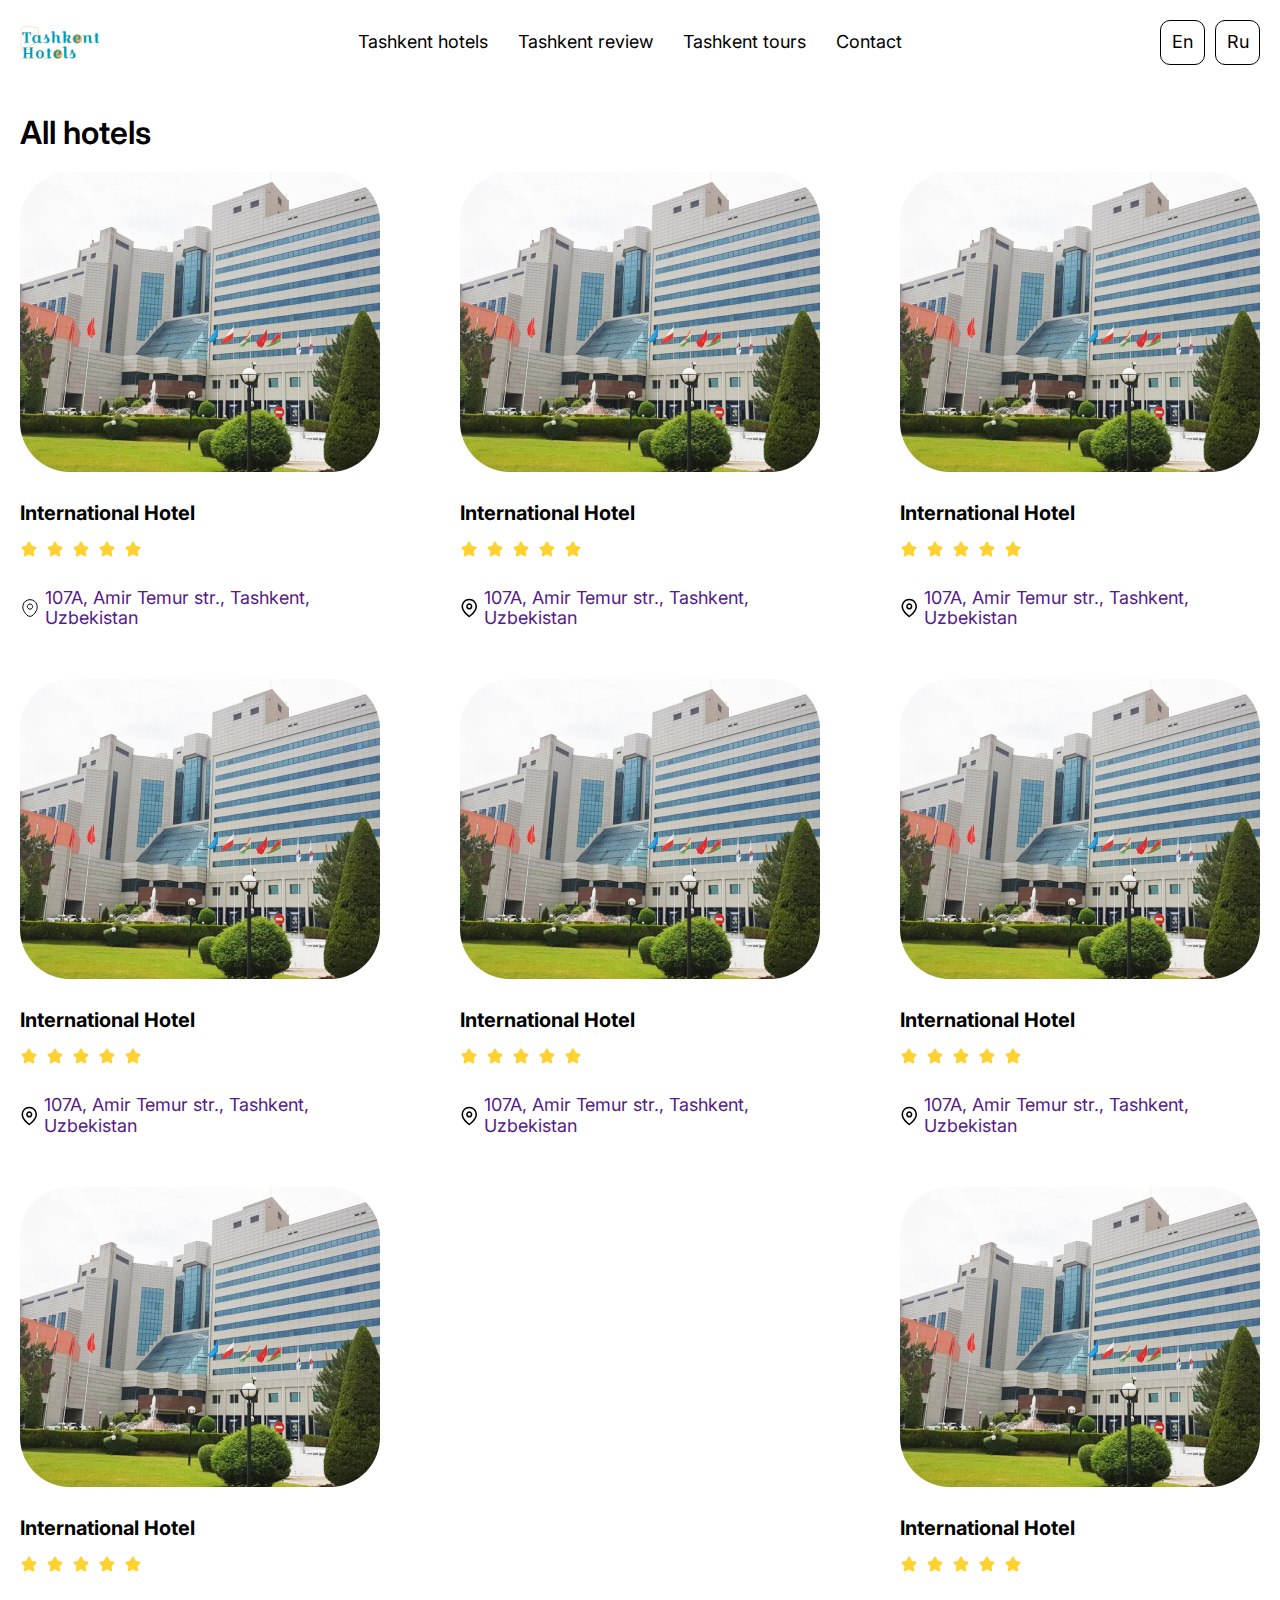
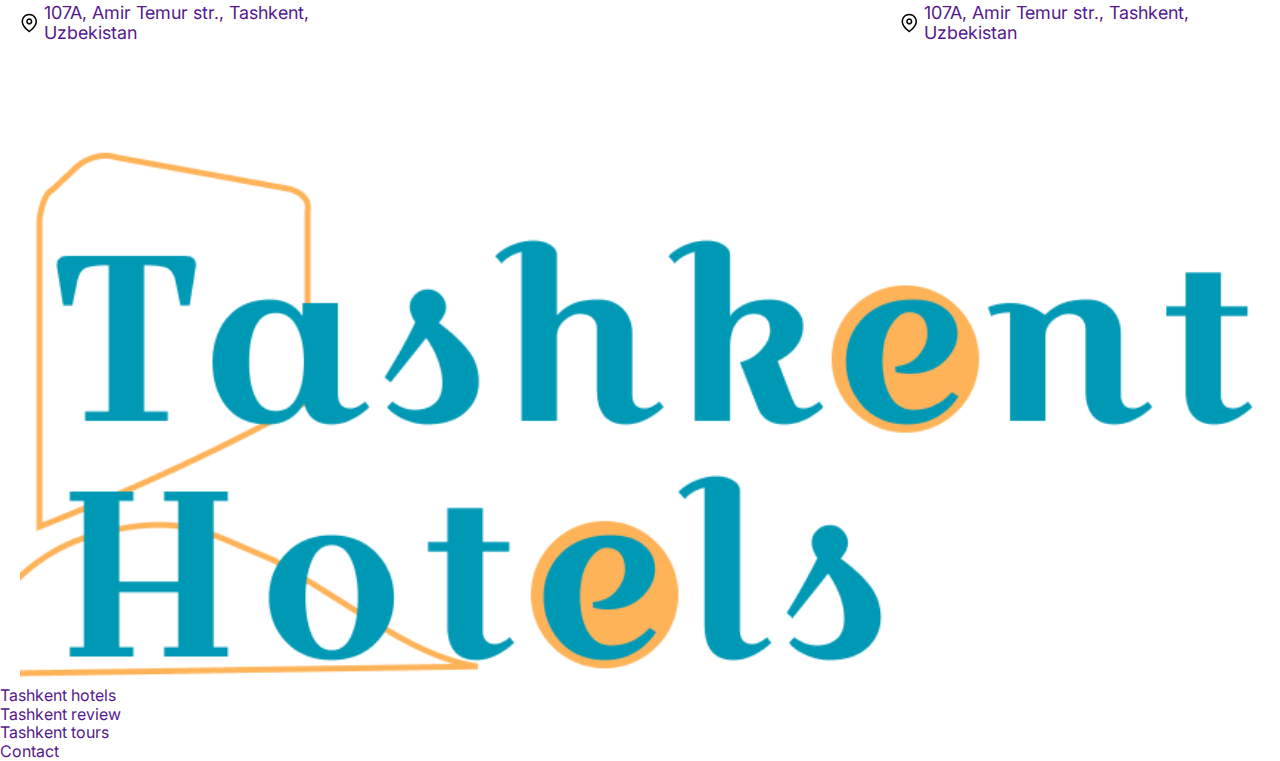
==== index.html @ 1269d750 "main" ====
<!DOCTYPE html>
<html lang="en">
  <head>
    <meta charset="UTF-8" />
    <meta http-equiv="X-UA-Compatible" content="IE=edge" />
    <meta name="viewport" content="width=device-width, initial-scale=1.0" />
    <title>Document</title>
    <link rel="preconnect" href="https://fonts.googleapis.com">
    <link rel="preconnect" href="https://fonts.gstatic.com" crossorigin>
    <link href="https://fonts.googleapis.com/css2?family=Inter:wght@400;600&display=swap" rel="stylesheet">
    
    <link rel="stylesheet" href="https://cdnjs.cloudflare.com/ajax/libs/modern-normalize/1.1.0/modern-normalize.min.css">
    <link rel="stylesheet" href="./style.css" />
    <!-- <link rel="stylesheet" href="./css/mobile.css">
    <link rel="stylesheet" href="./css/tablet.css">
    <link rel="stylesheet" href="./css/dextop.css"> -->
  </head>
<body>
    <header class="page-header">
        <div class="container header-container">
            <nav class="page-nav">
                <a href="./index.html" class="link logo">
                    <img src="./logo.svg" alt="logo" width="80px"></a>
                <button type="button" class="mobile-menu-open js-open-menu">
                    <svg width="35" height="26">
                        <use href="./sprite.svg#icon-burger"></use>
                    </svg>
                </button>
                <div class="pc-header">
                    <ul>
                        <li><a href="">Tashkent hotels</a></li>
                        <li><a href="">Tashkent review</a></li>
                        <li><a href="">Tashkent tours</a></li>
                        <li><a href="">Contact</a></li>
                    </ul>
                </div>
                <div class="lang">
                    <button type="button">En</button>
                    <button type="button">Ru</button>
    
                </div>
            </nav>
    
        </div>

        <div class="mobile-menu js-menu-container is-hidden">
            <div class="container mobile-menu-conteiner">
                <button type="button" class="clouse-menu-btn js-close-menu">
                    <img src="./close.svg" alt="close">
                </button>
                <div  class="logo"><a href="./index.html">
                    <img src="./logo.svg" alt="logo" width="50px" height="30px"></a></div>
                <ul class="menu-mobile">
                    <li class="menu-item-mobile">
                        <a href="./index.html" class="menu-link-mobile">Tashkent hotels</a>
                    </li>
                    <li class="menu-item-mobile">
                        <a href="./portfolio.html" class="menu-link-mobile">Tashkent review</a>
                    </li>
                    <li class="menu-item-mobile">
                        <a href="./portfolio.html" class="menu-link-mobile">Tashkent tours</a>
                    </li>
                    <li class="menu-item-mobile">
                        <a href="" class="menu-link-mobile ">Contacts</a>
                    </li>
                </ul>
                <address>
                    <ul class="address-container">
        
                        <li>
                            <a href="tel:+110001111111" class="phone-number">Tel: +998 71 1503020</a>
                        </li>
                        <li>
                            <a href="" class="local-info">Mirobod kochasi-1, 47A, Tashkent 100015, Uzbekistan</a>
                        </li>
                    </ul>
                </address>
            </div>
        </div>
    
    </header>
    <main>
        <section class="container">
            <h1 class="hero-title">All hotels</h1>
            <ul class="hotels-list">
                <li class="hotel-item">
                    <div class="img-hotel">
                        <picture>
                            <source srcset="./images/dextop.png 1x, ./images/dextop.png 2x" media="(min-width: 850px)">
                            <source srcset="./images/test-img-for-mobile.png 1x, ./images/test-img-for-mobile.png 2x"
                                media="(max-width: 850px)">
                        
                            <img src="./images/dextop.png" alt="hotel" width="360" height="300" />
                        </picture>
                    </div>
                    <div class="hotel-info">
                        <h2>International Hotel</h2>
                <img src="./stars.svg" alt="stars">
              
                    <div class="local-hotel">
                            <img src="./location.svg" alt="location">
                        <a href="">107A, Amir Temur str., Tashkent, Uzbekistan</a>
                    </div>
                    </div>
                </li>
<li class="hotel-item">
    <div class="img-hotel">
        <picture>
            <source srcset="./images/dextop.png 1x, ./images/dextop.png 2x" media="(min-width: 850px)">
            <source srcset="./images/test-img-for-mobile.png 1x, ./images/test-img-for-mobile.png 2x"
                media="(max-width: 850px)">

            <img src="./images/dextop.png" alt="hotel" width="360" height="300" />
        </picture>
    </div>
    <div class="hotel-info">
        <h2>International Hotel</h2>
        <svg width="122" height="18">
            <use href="./sprite.svg#icon-stars"></use>
        </svg>
        <div class="local-hotel">
            <svg width="20" height="20">
                <use href="./sprite.svg#icon-map"></use>
            </svg>
            <a href="">107A, Amir Temur str., Tashkent, Uzbekistan</a>
        </div>
    </div>
</li>

<li class="hotel-item">
    <div class="img-hotel">
        <picture>
            <source srcset="./images/dextop.png 1x, ./images/dextop.png 2x" media="(min-width: 850px)">
            <source srcset="./images/test-img-for-mobile.png 1x, ./images/test-img-for-mobile.png 2x"
                media="(max-width: 850px)">

            <img src="./images/dextop.png" alt="hotel" width="360" height="300" />
        </picture>
    </div>
    <div class="hotel-info">
        <h2>International Hotel</h2>
        <svg width="122" height="18">
            <use href="./sprite.svg#icon-stars"></use>
        </svg>
        <div class="local-hotel">
            <svg width="20" height="20">
                <use href="./sprite.svg#icon-map"></use>
            </svg>
            <a href="">107A, Amir Temur str., Tashkent, Uzbekistan</a>
        </div>
    </div>
</li>

<li class="hotel-item">
    <div class="img-hotel">
        <picture>
            <source srcset="./images/dextop.png 1x, ./images/dextop.png 2x" media="(min-width: 850px)">
            <source srcset="./images/test-img-for-mobile.png 1x, ./images/test-img-for-mobile.png 2x"
                media="(max-width: 850px)">

            <img src="./images/dextop.png" alt="hotel" width="360" height="300" />
        </picture>
    </div>
    <div class="hotel-info">
        <h2>International Hotel</h2>
        <svg width="122" height="18">
            <use href="./sprite.svg#icon-stars"></use>
        </svg>
        <div class="local-hotel">
            <svg width="20" height="20">
                <use href="./sprite.svg#icon-map"></use>
            </svg>
            <a href="">107A, Amir Temur str., Tashkent, Uzbekistan</a>
        </div>
    </div>
</li>

<li class="hotel-item">
    <div class="img-hotel">
        <picture>
            <source srcset="./images/dextop.png 1x, ./images/dextop.png 2x" media="(min-width: 850px)">
            <source srcset="./images/test-img-for-mobile.png 1x, ./images/test-img-for-mobile.png 2x"
                media="(max-width: 850px)">

            <img src="./images/dextop.png" alt="hotel" width="360" height="300" />
        </picture>
    </div>
    <div class="hotel-info">
        <h2>International Hotel</h2>
        <svg width="122" height="18">
            <use href="./sprite.svg#icon-stars"></use>
        </svg>
        <div class="local-hotel">
            <svg width="20" height="20">
                <use href="./sprite.svg#icon-map"></use>
            </svg>
            <a href="">107A, Amir Temur str., Tashkent, Uzbekistan</a>
        </div>
    </div>
</li>

<li class="hotel-item">
    <div class="img-hotel">
        <picture>
            <source srcset="./images/dextop.png 1x, ./images/dextop.png 2x" media="(min-width: 850px)">
            <source srcset="./images/test-img-for-mobile.png 1x, ./images/test-img-for-mobile.png 2x"
                media="(max-width: 850px)">

            <img src="./images/dextop.png" alt="hotel" width="360" height="300" />
        </picture>
    </div>
    <div class="hotel-info">
        <h2>International Hotel</h2>
        <svg width="122" height="18">
            <use href="./sprite.svg#icon-stars"></use>
        </svg>
        <div class="local-hotel">
            <svg width="20" height="20">
                <use href="./sprite.svg#icon-map"></use>
            </svg>
            <a href="">107A, Amir Temur str., Tashkent, Uzbekistan</a>
        </div>
    </div>
</li>

<li class="hotel-item">
    <div class="img-hotel">
        <picture>
            <source srcset="./images/dextop.png 1x, ./images/dextop.png 2x" media="(min-width: 850px)">
            <source srcset="./images/test-img-for-mobile.png 1x, ./images/test-img-for-mobile.png 2x"
                media="(max-width: 850px)">

            <img src="./images/dextop.png" alt="hotel" width="360" height="300" />
        </picture>
    </div>
    <div class="hotel-info">
        <h2>International Hotel</h2>
        <svg width="122" height="18">
            <use href="./sprite.svg#icon-stars"></use>
        </svg>
        <div class="local-hotel">
            <svg width="20" height="20">
                <use href="./sprite.svg#icon-map"></use>
            </svg>
            <a href="">107A, Amir Temur str., Tashkent, Uzbekistan</a>
        </div>
    </div>
</li>

<li class="hotel-item">
    <div class="img-hotel">
        <picture>
            <source srcset="./images/dextop.png 1x, ./images/dextop.png 2x" media="(min-width: 850px)">
            <source srcset="./images/test-img-for-mobile.png 1x, ./images/test-img-for-mobile.png 2x"
                media="(max-width: 850px)">

            <img src="./images/dextop.png" alt="hotel" width="360" height="300" />
        </picture>
    </div>
    <div class="hotel-info">
        <h2>International Hotel</h2>
        <svg width="122" height="18">
            <use href="./sprite.svg#icon-stars"></use>
        </svg>
        <div class="local-hotel">
            <svg width="20" height="20">
                <use href="./sprite.svg#icon-map"></use>
            </svg>
            <a href="">107A, Amir Temur str., Tashkent, Uzbekistan</a>
        </div>
    </div>
</li>

            </ul>
        </section>
        
    </main>
    <footer>
        <div class="container left=container">
                <a href="./index.html" class="link logo">
                    <img src="./logo.svg" alt="logo" width="80px"></a>
               </div>
               <div class="right-container">
                <div class="footer-nav">
                    <ul>
                        <li><a href="">Tashkent hotels</a></li>
                        <li><a href="">Tashkent review</a></li>
                        <li><a href="">Tashkent tours</a></li>
                        <li><a href="">Contact</a></li>
                    </ul>
                </div>
               </div>
               
    </footer>
  
    <script type="module" src="./mobile-menu.js"></script>
</body>
---- style.css ----
li {
  list-style: none;
}
a {
  text-decoration: none;
}
section {
  padding-bottom: 50px;
  padding-top: 50px;
}
body {
  font-family: "Inter", sans-serif;
  font-weight: 400;
  color: var(--primary-text);
}
:root {
  --primary-text: #000000;
  --white: #ffffff;
}
button {
  cursor: pointer;
}
h1,
h2,
h3,
h4,
p {
  margin-top: 0;
  margin-bottom: 0;
}
ul,
ol {
  margin-top: 0;
  margin-bottom: 0;
  padding-left: 0;
}
img {
  display: block;
  width: 100%;
  height: auto;
}

.container {
  padding-left: 20px;
  padding-right: 20px;
}

@media screen and (min-width: 320px) {
  .container {
    min-width: 320px;
    margin-left: auto;
    margin-right: auto;
  }

  .page-nav {
    display: flex;
    align-items: center;
    justify-content: space-between;
    padding-top: 20px;
  }

  .pc-header {
    display: none;
  }
  .lang {
    display: none;
  }
  .mobile-menu-open {
    background-color: transparent;
    border: none;
  }
  .is-hidden {
    position: absolute;
    white-space: nowrap;
    width: 1px;
    height: 1px;
    overflow: hidden;
    border: 0;
    padding: 0;
    clip: rect(0 0 0 0);
    clip-path: inset(50%);
    margin: -1px;
  }

  .logo {
    width: 80px;
  }
  .mobile-menu {
    position: absolute;
    width: 100%;
    height: 100%;
    top: 0;
    left: 0;
    z-index: 999;
    background-color: var(--white);
    opacity: 1;
    pointer-events: none;
  }

  .clouse-menu-btn {
    position: absolute;
    top: 24px;
    right: 24px;
    display: flex;
    justify-content: center;
    align-items: center;
    background-color: transparent;
    width: 24px;
    height: 24px;
    border: none;
    padding: 0;
    transition: fill 250ms cubic-bezier(0.4, 0, 0.2, 1),
      background-color 250ms cubic-bezier(0.4, 0, 0.2, 1);
  }
  .mobile-menu-conteiner {
    overflow-y: scroll;
    width: 100%;
    height: 100%;
    position: relative;
    padding-left: 20px;
    padding-top: 20px;
  }

  .menu-mobile {
    margin-top: 100px;
  }
  .menu-item-mobile {
    margin-bottom: 20px;
  }
  .menu-item-mobile a {
    font-size: 16px;
    color: var(--primary-text);
  }
  .address-container {
    margin-top: 50px;
  }
  .address-container li {
    margin-bottom: 20px;
  }
  .phone-number {
    font-weight: 600;
    color: var(--primary-text);
  }
  .local-info {
    font-style: italic;
    color: var(--primary-text);
  }
  .hero-title {
    font-weight: 600;
    margin-bottom: 20px;
  }
  .hotel-item {
    display: flex;
    justify-content: center;
    align-items: center;
    gap: 20px;
    margin-bottom: 20px;
  }
  .img-hotel {
    width: 167px;
  }
  .hotel-info h2 {
    font-size: 14px;
    margin-bottom: 5px;
  }
  .hotel-info {
    width: 167px;
  }
  .hotel-info > img {
    width: 122px;
  }
  .local-hotel {
    display: flex;
    align-items: start;
    gap: 5px;
    margin-top: 12px;
  }
  .local-hotel a {
    font-size: 12px;
  }
  .local-hotel img {
    width: 20px;
    margin: 0;
  }
}

@media screen and (min-width: 850px) {
  .mobile-menu-open {
    display: none;
  }
  .pc-header {
    display: block;
  }
  .pc-header ul {
    display: flex;
    align-items: center;
    gap: 30px;
    font-size: 18px;
  }
  .pc-header a {
    color: var(--primary-text);
  }

  .lang {
    display: flex;
    gap: 10px;
  }

  .lang button {
    width: 45px;
    height: 45px;
    border: 1px solid #000000;
    border-radius: 10px;
    font-size: 18px;
    background-color: transparent;
  }
  .hotels-list {
    display: flex;
    justify-content: space-between;
    flex-wrap: wrap;
  }
  .hotel-item {
    width: 360px;
    display: flex;
    flex-direction: column;
    justify-content: center;
    align-items: center;
    gap: 30px;
    margin-bottom: 50px;
  }
  .img-hotel {
    width: 360px;
    height: 300px;
  }
  .hotel-info {
    width: 360px;
    display: flex;
    flex-direction: column;
    gap: 10px;
  }
  .local-hotel {
    display: flex;
    align-items: center;
    gap: 5px;
    margin-top: 20px;
  }
  .local-hotel a {
    font-size: 18px;
  }
  .hotel-info h2 {
    font-size: 20px;
  }
}
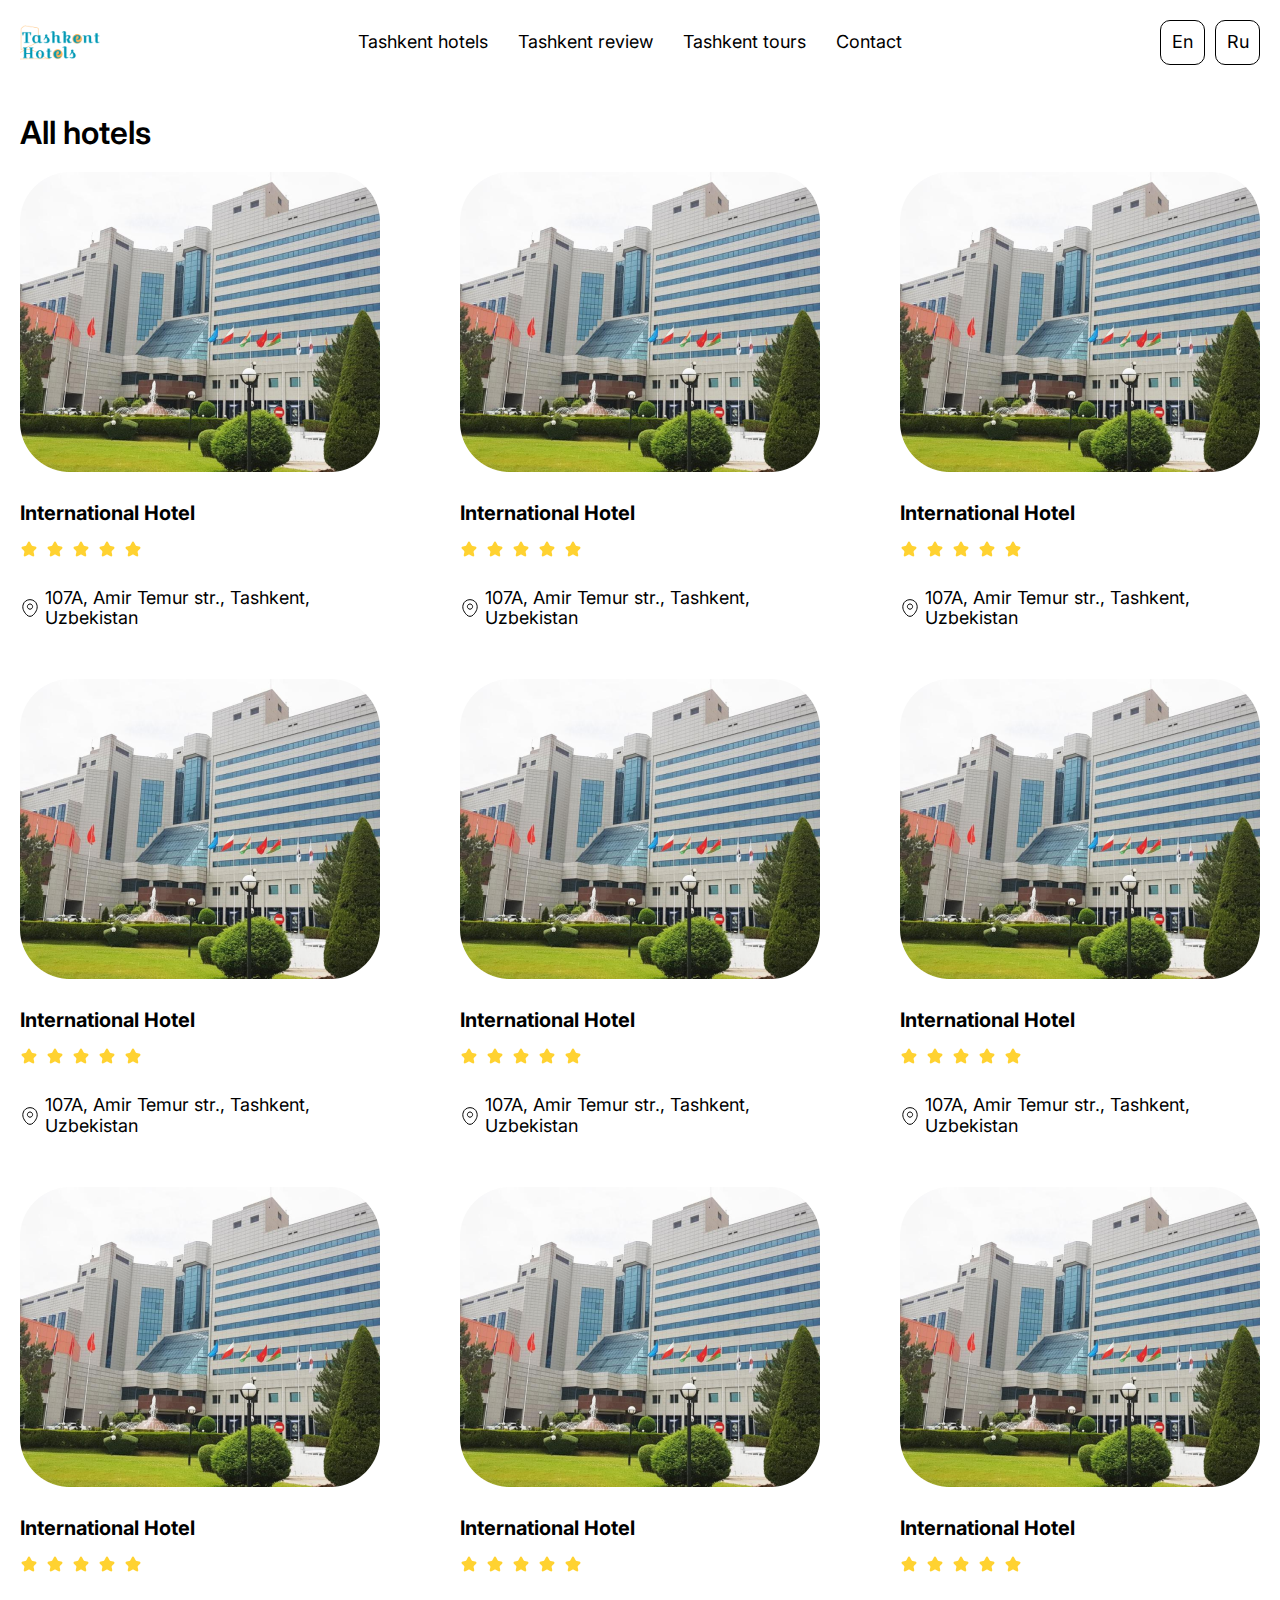
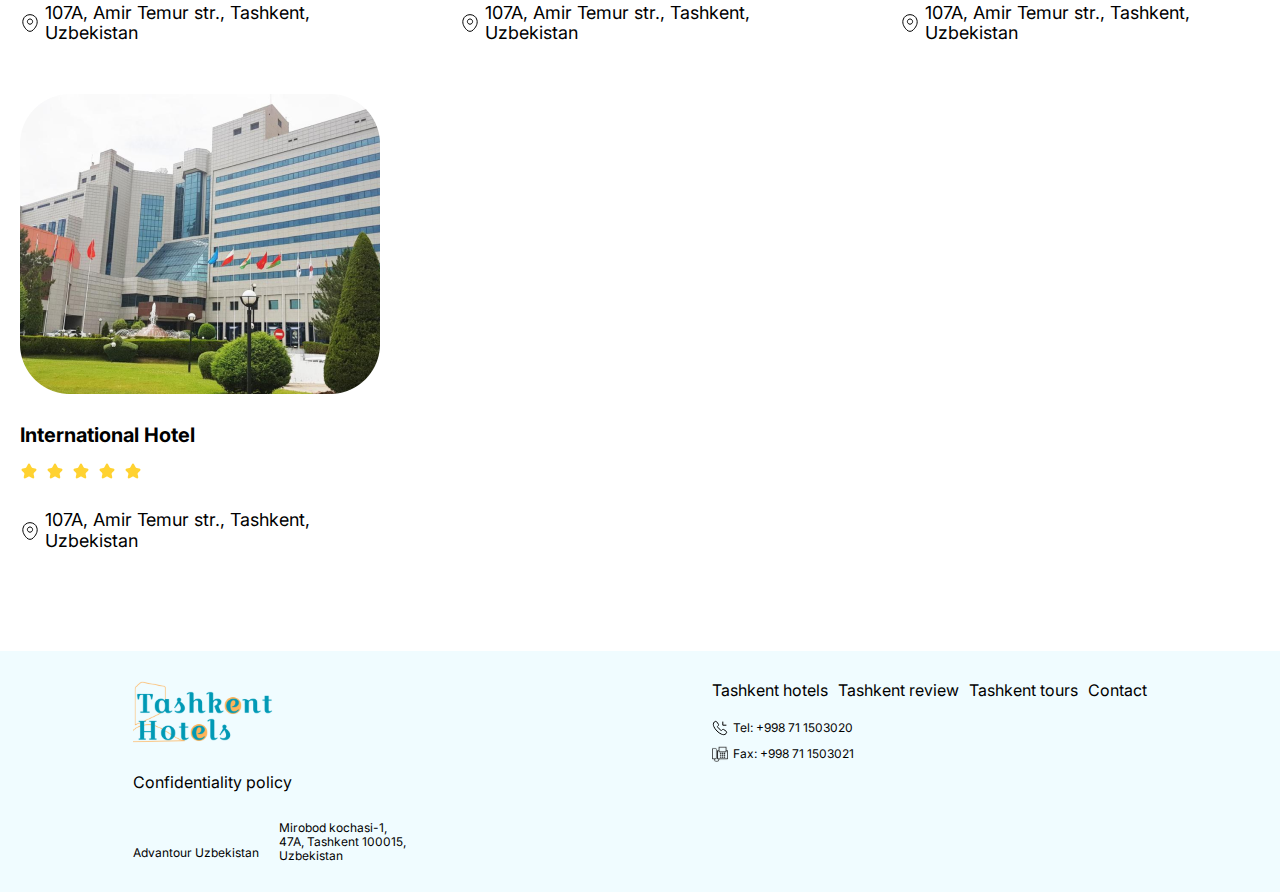
==== commit 54d806e7: "tour" ====
--- a/index.html
+++ b/index.html
@@ -11,26 +11,21 @@
     
     <link rel="stylesheet" href="https://cdnjs.cloudflare.com/ajax/libs/modern-normalize/1.1.0/modern-normalize.min.css">
     <link rel="stylesheet" href="./style.css" />
-    <!-- <link rel="stylesheet" href="./css/mobile.css">
-    <link rel="stylesheet" href="./css/tablet.css">
-    <link rel="stylesheet" href="./css/dextop.css"> -->
   </head>
 <body>
     <header class="page-header">
         <div class="container header-container">
             <nav class="page-nav">
-                <a href="./index.html" class="link logo">
-                    <img src="./logo.svg" alt="logo" width="80px"></a>
+                <a href="./index.html" class="logo">
+                    <img src="./svg/logo.svg" alt="logo" width="80px"></a>
                 <button type="button" class="mobile-menu-open js-open-menu">
-                    <svg width="35" height="26">
-                        <use href="./sprite.svg#icon-burger"></use>
-                    </svg>
+                    <img src="./svg/burger.svg" alt="menu">
                 </button>
                 <div class="pc-header">
                     <ul>
                         <li><a href="">Tashkent hotels</a></li>
                         <li><a href="">Tashkent review</a></li>
-                        <li><a href="">Tashkent tours</a></li>
+                        <li><a href="./tour/tour.html">Tashkent tours</a></li>
                         <li><a href="">Contact</a></li>
                     </ul>
                 </div>
@@ -46,10 +41,10 @@
         <div class="mobile-menu js-menu-container is-hidden">
             <div class="container mobile-menu-conteiner">
                 <button type="button" class="clouse-menu-btn js-close-menu">
-                    <img src="./close.svg" alt="close">
+                    <img src="./svg/close.svg" alt="close">
                 </button>
                 <div  class="logo"><a href="./index.html">
-                    <img src="./logo.svg" alt="logo" width="50px" height="30px"></a></div>
+                    <img src="./svg/logo.svg" alt="logo" width="50px" height="30px"></a></div>
                 <ul class="menu-mobile">
                     <li class="menu-item-mobile">
                         <a href="./index.html" class="menu-link-mobile">Tashkent hotels</a>
@@ -58,7 +53,7 @@
                         <a href="./portfolio.html" class="menu-link-mobile">Tashkent review</a>
                     </li>
                     <li class="menu-item-mobile">
-                        <a href="./portfolio.html" class="menu-link-mobile">Tashkent tours</a>
+                        <a href="./tour/tour.html" class="menu-link-mobile">Tashkent tours</a>
                     </li>
                     <li class="menu-item-mobile">
                         <a href="" class="menu-link-mobile ">Contacts</a>
@@ -95,201 +90,250 @@
                     </div>
                     <div class="hotel-info">
                         <h2>International Hotel</h2>
-                <img src="./stars.svg" alt="stars">
+                <img src="./svg/stars.svg" alt="stars">
               
                     <div class="local-hotel">
-                            <img src="./location.svg" alt="location">
+                            <img src="./svg/location.svg" alt="location">
                         <a href="">107A, Amir Temur str., Tashkent, Uzbekistan</a>
                     </div>
                     </div>
                 </li>
-<li class="hotel-item">
-    <div class="img-hotel">
-        <picture>
-            <source srcset="./images/dextop.png 1x, ./images/dextop.png 2x" media="(min-width: 850px)">
-            <source srcset="./images/test-img-for-mobile.png 1x, ./images/test-img-for-mobile.png 2x"
-                media="(max-width: 850px)">
-
-            <img src="./images/dextop.png" alt="hotel" width="360" height="300" />
-        </picture>
-    </div>
-    <div class="hotel-info">
-        <h2>International Hotel</h2>
-        <svg width="122" height="18">
-            <use href="./sprite.svg#icon-stars"></use>
-        </svg>
-        <div class="local-hotel">
-            <svg width="20" height="20">
-                <use href="./sprite.svg#icon-map"></use>
-            </svg>
-            <a href="">107A, Amir Temur str., Tashkent, Uzbekistan</a>
-        </div>
-    </div>
-</li>
-
-<li class="hotel-item">
-    <div class="img-hotel">
-        <picture>
-            <source srcset="./images/dextop.png 1x, ./images/dextop.png 2x" media="(min-width: 850px)">
-            <source srcset="./images/test-img-for-mobile.png 1x, ./images/test-img-for-mobile.png 2x"
-                media="(max-width: 850px)">
-
-            <img src="./images/dextop.png" alt="hotel" width="360" height="300" />
-        </picture>
-    </div>
-    <div class="hotel-info">
-        <h2>International Hotel</h2>
-        <svg width="122" height="18">
-            <use href="./sprite.svg#icon-stars"></use>
-        </svg>
-        <div class="local-hotel">
-            <svg width="20" height="20">
-                <use href="./sprite.svg#icon-map"></use>
-            </svg>
-            <a href="">107A, Amir Temur str., Tashkent, Uzbekistan</a>
-        </div>
-    </div>
-</li>
-
-<li class="hotel-item">
-    <div class="img-hotel">
-        <picture>
-            <source srcset="./images/dextop.png 1x, ./images/dextop.png 2x" media="(min-width: 850px)">
-            <source srcset="./images/test-img-for-mobile.png 1x, ./images/test-img-for-mobile.png 2x"
-                media="(max-width: 850px)">
-
-            <img src="./images/dextop.png" alt="hotel" width="360" height="300" />
-        </picture>
-    </div>
-    <div class="hotel-info">
-        <h2>International Hotel</h2>
-        <svg width="122" height="18">
-            <use href="./sprite.svg#icon-stars"></use>
-        </svg>
-        <div class="local-hotel">
-            <svg width="20" height="20">
-                <use href="./sprite.svg#icon-map"></use>
-            </svg>
-            <a href="">107A, Amir Temur str., Tashkent, Uzbekistan</a>
-        </div>
-    </div>
-</li>
-
-<li class="hotel-item">
-    <div class="img-hotel">
-        <picture>
-            <source srcset="./images/dextop.png 1x, ./images/dextop.png 2x" media="(min-width: 850px)">
-            <source srcset="./images/test-img-for-mobile.png 1x, ./images/test-img-for-mobile.png 2x"
-                media="(max-width: 850px)">
-
-            <img src="./images/dextop.png" alt="hotel" width="360" height="300" />
-        </picture>
-    </div>
-    <div class="hotel-info">
-        <h2>International Hotel</h2>
-        <svg width="122" height="18">
-            <use href="./sprite.svg#icon-stars"></use>
-        </svg>
-        <div class="local-hotel">
-            <svg width="20" height="20">
-                <use href="./sprite.svg#icon-map"></use>
-            </svg>
-            <a href="">107A, Amir Temur str., Tashkent, Uzbekistan</a>
-        </div>
-    </div>
-</li>
-
-<li class="hotel-item">
-    <div class="img-hotel">
-        <picture>
-            <source srcset="./images/dextop.png 1x, ./images/dextop.png 2x" media="(min-width: 850px)">
-            <source srcset="./images/test-img-for-mobile.png 1x, ./images/test-img-for-mobile.png 2x"
-                media="(max-width: 850px)">
-
-            <img src="./images/dextop.png" alt="hotel" width="360" height="300" />
-        </picture>
-    </div>
-    <div class="hotel-info">
-        <h2>International Hotel</h2>
-        <svg width="122" height="18">
-            <use href="./sprite.svg#icon-stars"></use>
-        </svg>
-        <div class="local-hotel">
-            <svg width="20" height="20">
-                <use href="./sprite.svg#icon-map"></use>
-            </svg>
-            <a href="">107A, Amir Temur str., Tashkent, Uzbekistan</a>
-        </div>
-    </div>
-</li>
-
-<li class="hotel-item">
-    <div class="img-hotel">
-        <picture>
-            <source srcset="./images/dextop.png 1x, ./images/dextop.png 2x" media="(min-width: 850px)">
-            <source srcset="./images/test-img-for-mobile.png 1x, ./images/test-img-for-mobile.png 2x"
-                media="(max-width: 850px)">
-
-            <img src="./images/dextop.png" alt="hotel" width="360" height="300" />
-        </picture>
-    </div>
-    <div class="hotel-info">
-        <h2>International Hotel</h2>
-        <svg width="122" height="18">
-            <use href="./sprite.svg#icon-stars"></use>
-        </svg>
-        <div class="local-hotel">
-            <svg width="20" height="20">
-                <use href="./sprite.svg#icon-map"></use>
-            </svg>
-            <a href="">107A, Amir Temur str., Tashkent, Uzbekistan</a>
-        </div>
-    </div>
-</li>
-
-<li class="hotel-item">
-    <div class="img-hotel">
-        <picture>
-            <source srcset="./images/dextop.png 1x, ./images/dextop.png 2x" media="(min-width: 850px)">
-            <source srcset="./images/test-img-for-mobile.png 1x, ./images/test-img-for-mobile.png 2x"
-                media="(max-width: 850px)">
-
-            <img src="./images/dextop.png" alt="hotel" width="360" height="300" />
-        </picture>
-    </div>
-    <div class="hotel-info">
-        <h2>International Hotel</h2>
-        <svg width="122" height="18">
-            <use href="./sprite.svg#icon-stars"></use>
-        </svg>
-        <div class="local-hotel">
-            <svg width="20" height="20">
-                <use href="./sprite.svg#icon-map"></use>
-            </svg>
-            <a href="">107A, Amir Temur str., Tashkent, Uzbekistan</a>
-        </div>
-    </div>
-</li>
+
+                <li class="hotel-item">
+                    <div class="img-hotel">
+                        <picture>
+                            <source srcset="./images/dextop.png 1x, ./images/dextop.png 2x" media="(min-width: 850px)">
+                            <source srcset="./images/test-img-for-mobile.png 1x, ./images/test-img-for-mobile.png 2x"
+                                media="(max-width: 850px)">
+                
+                            <img src="./images/dextop.png" alt="hotel" width="360" height="300" />
+                        </picture>
+                    </div>
+                    <div class="hotel-info">
+                        <h2>International Hotel</h2>
+                        <img src="./svg/stars.svg" alt="stars">
+                
+                        <div class="local-hotel">
+                            <img src="./svg/location.svg" alt="location">
+                            <a href="">107A, Amir Temur str., Tashkent, Uzbekistan</a>
+                        </div>
+                    </div>
+                </li>
+
+                <li class="hotel-item">
+                    <div class="img-hotel">
+                        <picture>
+                            <source srcset="./images/dextop.png 1x, ./images/dextop.png 2x" media="(min-width: 850px)">
+                            <source srcset="./images/test-img-for-mobile.png 1x, ./images/test-img-for-mobile.png 2x"
+                                media="(max-width: 850px)">
+                
+                            <img src="./images/dextop.png" alt="hotel" width="360" height="300" />
+                        </picture>
+                    </div>
+                    <div class="hotel-info">
+                        <h2>International Hotel</h2>
+                        <img src="./svg/stars.svg" alt="stars">
+                
+                        <div class="local-hotel">
+                            <img src="./svg/location.svg" alt="location">
+                            <a href="">107A, Amir Temur str., Tashkent, Uzbekistan</a>
+                        </div>
+                    </div>
+                </li>
+
+                <li class="hotel-item">
+                    <div class="img-hotel">
+                        <picture>
+                            <source srcset="./images/dextop.png 1x, ./images/dextop.png 2x" media="(min-width: 850px)">
+                            <source srcset="./images/test-img-for-mobile.png 1x, ./images/test-img-for-mobile.png 2x"
+                                media="(max-width: 850px)">
+                
+                            <img src="./images/dextop.png" alt="hotel" width="360" height="300" />
+                        </picture>
+                    </div>
+                    <div class="hotel-info">
+                        <h2>International Hotel</h2>
+                        <img src="./svg/stars.svg" alt="stars">
+                
+                        <div class="local-hotel">
+                            <img src="./svg/location.svg" alt="location">
+                            <a href="">107A, Amir Temur str., Tashkent, Uzbekistan</a>
+                        </div>
+                    </div>
+                </li>
+
+                <li class="hotel-item">
+                    <div class="img-hotel">
+                        <picture>
+                            <source srcset="./images/dextop.png 1x, ./images/dextop.png 2x" media="(min-width: 850px)">
+                            <source srcset="./images/test-img-for-mobile.png 1x, ./images/test-img-for-mobile.png 2x"
+                                media="(max-width: 850px)">
+                
+                            <img src="./images/dextop.png" alt="hotel" width="360" height="300" />
+                        </picture>
+                    </div>
+                    <div class="hotel-info">
+                        <h2>International Hotel</h2>
+                        <img src="./svg/stars.svg" alt="stars">
+                
+                        <div class="local-hotel">
+                            <img src="./svg/location.svg" alt="location">
+                            <a href="">107A, Amir Temur str., Tashkent, Uzbekistan</a>
+                        </div>
+                    </div>
+                </li>
+
+                <li class="hotel-item">
+                    <div class="img-hotel">
+                        <picture>
+                            <source srcset="./images/dextop.png 1x, ./images/dextop.png 2x" media="(min-width: 850px)">
+                            <source srcset="./images/test-img-for-mobile.png 1x, ./images/test-img-for-mobile.png 2x"
+                                media="(max-width: 850px)">
+                
+                            <img src="./images/dextop.png" alt="hotel" width="360" height="300" />
+                        </picture>
+                    </div>
+                    <div class="hotel-info">
+                        <h2>International Hotel</h2>
+                        <img src="./svg/stars.svg" alt="stars">
+                
+                        <div class="local-hotel">
+                            <img src="./svg/location.svg" alt="location">
+                            <a href="">107A, Amir Temur str., Tashkent, Uzbekistan</a>
+                        </div>
+                    </div>
+                </li>
+
+                <li class="hotel-item">
+                    <div class="img-hotel">
+                        <picture>
+                            <source srcset="./images/dextop.png 1x, ./images/dextop.png 2x" media="(min-width: 850px)">
+                            <source srcset="./images/test-img-for-mobile.png 1x, ./images/test-img-for-mobile.png 2x"
+                                media="(max-width: 850px)">
+                
+                            <img src="./images/dextop.png" alt="hotel" width="360" height="300" />
+                        </picture>
+                    </div>
+                    <div class="hotel-info">
+                        <h2>International Hotel</h2>
+                        <img src="./svg/stars.svg" alt="stars">
+                
+                        <div class="local-hotel">
+                            <img src="./svg/location.svg" alt="location">
+                            <a href="">107A, Amir Temur str., Tashkent, Uzbekistan</a>
+                        </div>
+                    </div>
+                </li>
+
+                <li class="hotel-item">
+                    <div class="img-hotel">
+                        <picture>
+                            <source srcset="./images/dextop.png 1x, ./images/dextop.png 2x" media="(min-width: 850px)">
+                            <source srcset="./images/test-img-for-mobile.png 1x, ./images/test-img-for-mobile.png 2x"
+                                media="(max-width: 850px)">
+                
+                            <img src="./images/dextop.png" alt="hotel" width="360" height="300" />
+                        </picture>
+                    </div>
+                    <div class="hotel-info">
+                        <h2>International Hotel</h2>
+                        <img src="./svg/stars.svg" alt="stars">
+                
+                        <div class="local-hotel">
+                            <img src="./svg/location.svg" alt="location">
+                            <a href="">107A, Amir Temur str., Tashkent, Uzbekistan</a>
+                        </div>
+                    </div>
+                </li>
+
+                <li class="hotel-item">
+                    <div class="img-hotel">
+                        <picture>
+                            <source srcset="./images/dextop.png 1x, ./images/dextop.png 2x" media="(min-width: 850px)">
+                            <source srcset="./images/test-img-for-mobile.png 1x, ./images/test-img-for-mobile.png 2x"
+                                media="(max-width: 850px)">
+                
+                            <img src="./images/dextop.png" alt="hotel" width="360" height="300" />
+                        </picture>
+                    </div>
+                    <div class="hotel-info">
+                        <h2>International Hotel</h2>
+                        <img src="./svg/stars.svg" alt="stars">
+                
+                        <div class="local-hotel">
+                            <img src="./svg/location.svg" alt="location">
+                            <a href="">107A, Amir Temur str., Tashkent, Uzbekistan</a>
+                        </div>
+                    </div>
+                </li>
+
+                <li class="hotel-item">
+                    <div class="img-hotel">
+                        <picture>
+                            <source srcset="./images/dextop.png 1x, ./images/dextop.png 2x" media="(min-width: 850px)">
+                            <source srcset="./images/test-img-for-mobile.png 1x, ./images/test-img-for-mobile.png 2x"
+                                media="(max-width: 850px)">
+                
+                            <img src="./images/dextop.png" alt="hotel" width="360" height="300" />
+                        </picture>
+                    </div>
+                    <div class="hotel-info">
+                        <h2>International Hotel</h2>
+                        <img src="./svg/stars.svg" alt="stars">
+                
+                        <div class="local-hotel">
+                            <img src="./svg/location.svg" alt="location">
+                            <a href="">107A, Amir Temur str., Tashkent, Uzbekistan</a>
+                        </div>
+                    </div>
+                </li>
+
 
             </ul>
         </section>
         
     </main>
     <footer>
-        <div class="container left=container">
-                <a href="./index.html" class="link logo">
-                    <img src="./logo.svg" alt="logo" width="80px"></a>
+        <div class="container footer-container">
+            <div>
+              <div  class="logo-container"><a href="./index.html">
+                    <img src="./svg/logo.svg" alt="logo" width="80px"></a></div>
+                <!-- </div>
+                <div class="policity"> -->
+                    <ul class="policity-list">
+                <li class="footer-policity"><a href="">Confidentiality policy</a></li>
+                <li class="footer-advantor"><a href="">Advantour Uzbekistan</a></li>
+                <li class="footer-location"><a href="">Mirobod kochasi-1, 47A, Tashkent 100015, Uzbekistan</a></li>
+            
+            </ul>
+        </div>
+
+                <div>
+                    <ul class="footer-nav-list">
+                    <li><a href="">Tashkent hotels</a></li>
+                    <li><a href="">Tashkent review</a></li>
+                    <li><a href="">Tashkent tours</a></li>
+                    <li><a href="">Contact</a></li>
+                </ul>
+                
+                <address>
+                    <ul class="footer-address-container">
+                
+                        <li>
+                            <img src="./svg/phone.svg" alt="phone" width="16px">
+                            <a href="tel:+110001111111" class="info">Tel: +998 71 1503020</a>
+                        </li>
+                        <li>
+                            <img src="./svg/fax.svg" alt="phone" width="16px">
+                            <a href="" class="info">Fax: +998 71 1503021</a>
+                        </li>
+                    </ul>
+                </address></div>
+            
                </div>
-               <div class="right-container">
-                <div class="footer-nav">
-                    <ul>
-                        <li><a href="">Tashkent hotels</a></li>
-                        <li><a href="">Tashkent review</a></li>
-                        <li><a href="">Tashkent tours</a></li>
-                        <li><a href="">Contact</a></li>
-                    </ul>
-                </div>
-               </div>
+              
+                
+               
                
     </footer>
   
--- a/style.css
+++ b/style.css
@@ -3,6 +3,7 @@
 }
 a {
   text-decoration: none;
+  color: var(--primary-text);
 }
 section {
   padding-bottom: 50px;
@@ -14,6 +15,7 @@
   color: var(--primary-text);
 }
 :root {
+  --axcent: #14bee3;
   --primary-text: #000000;
   --white: #ffffff;
 }
@@ -83,7 +85,7 @@
   }
 
   .logo {
-    width: 80px;
+    max-width: 80px;
   }
   .mobile-menu {
     position: absolute;
@@ -138,6 +140,7 @@
     margin-bottom: 20px;
   }
   .phone-number {
+    font-style: normal;
     font-weight: 600;
     color: var(--primary-text);
   }
@@ -182,7 +185,65 @@
     width: 20px;
     margin: 0;
   }
-}
+  .footer-container {
+    padding-top: 30px;
+    padding-bottom: 30px;
+    display: flex;
+    justify-content: space-evenly;
+    gap: 10px;
+    background-color: #f0fcff;
+  }
+  .footer-container div {
+    min-width: 140px;
+  }
+  .logo-container {
+    max-width: 80px;
+  }
+  .footer-policity {
+    margin-top: 30px;
+    min-width: 106px;
+    color: var(--primary-text);
+  }
+  .footer-advantor {
+    margin-top: 35px;
+    min-width: 126px;
+    font-size: 12px;
+  }
+  .footer-location {
+    margin-top: 10px;
+    width: 130px;
+    font-size: 12px;
+  }
+  .footer-nav-list {
+    display: flex;
+    flex-direction: column;
+    gap: 10px;
+    margin-bottom: 20px;
+  }
+  .info {
+    width: 146px;
+    font-style: normal;
+    font-size: 12px;
+    color: var(--primary-text);
+  }
+  .footer-address-container img {
+    width: 16px;
+  }
+  .footer-address-container li {
+    display: flex;
+    align-items: center;
+    gap: 5px;
+    margin-bottom: 10px;
+  }
+  /* .policity {
+    display: none;
+  } */
+}
+/* ===============DEXTOP===================== */
+/* ===============DEXTOP===================== */
+/* ===============DEXTOP===================== */
+/* ===============DEXTOP===================== */
+/* ===============DEXTOP===================== */
 
 @media screen and (min-width: 850px) {
   .mobile-menu-open {
@@ -250,4 +311,33 @@
   .hotel-info h2 {
     font-size: 20px;
   }
-}
+  /* .footer-container {
+    display: block;
+  }
+  .footer-container ul {
+    display: none;
+  }
+  .footer-policity {
+    display: block;
+  } */
+  .footer-policity {
+    min-width: 100%;
+  }
+  /* .footer-location {
+    margin: 0;
+    width: 100%;
+  }
+  .footer-advantor {
+    margin: 0;
+  } */
+  .policity-list {
+    display: flex;
+    flex-wrap: wrap;
+    justify-content: flex-start;
+    align-items: start;
+    gap: 20px;
+  }
+  .footer-nav-list {
+    flex-direction: row;
+  }
+}
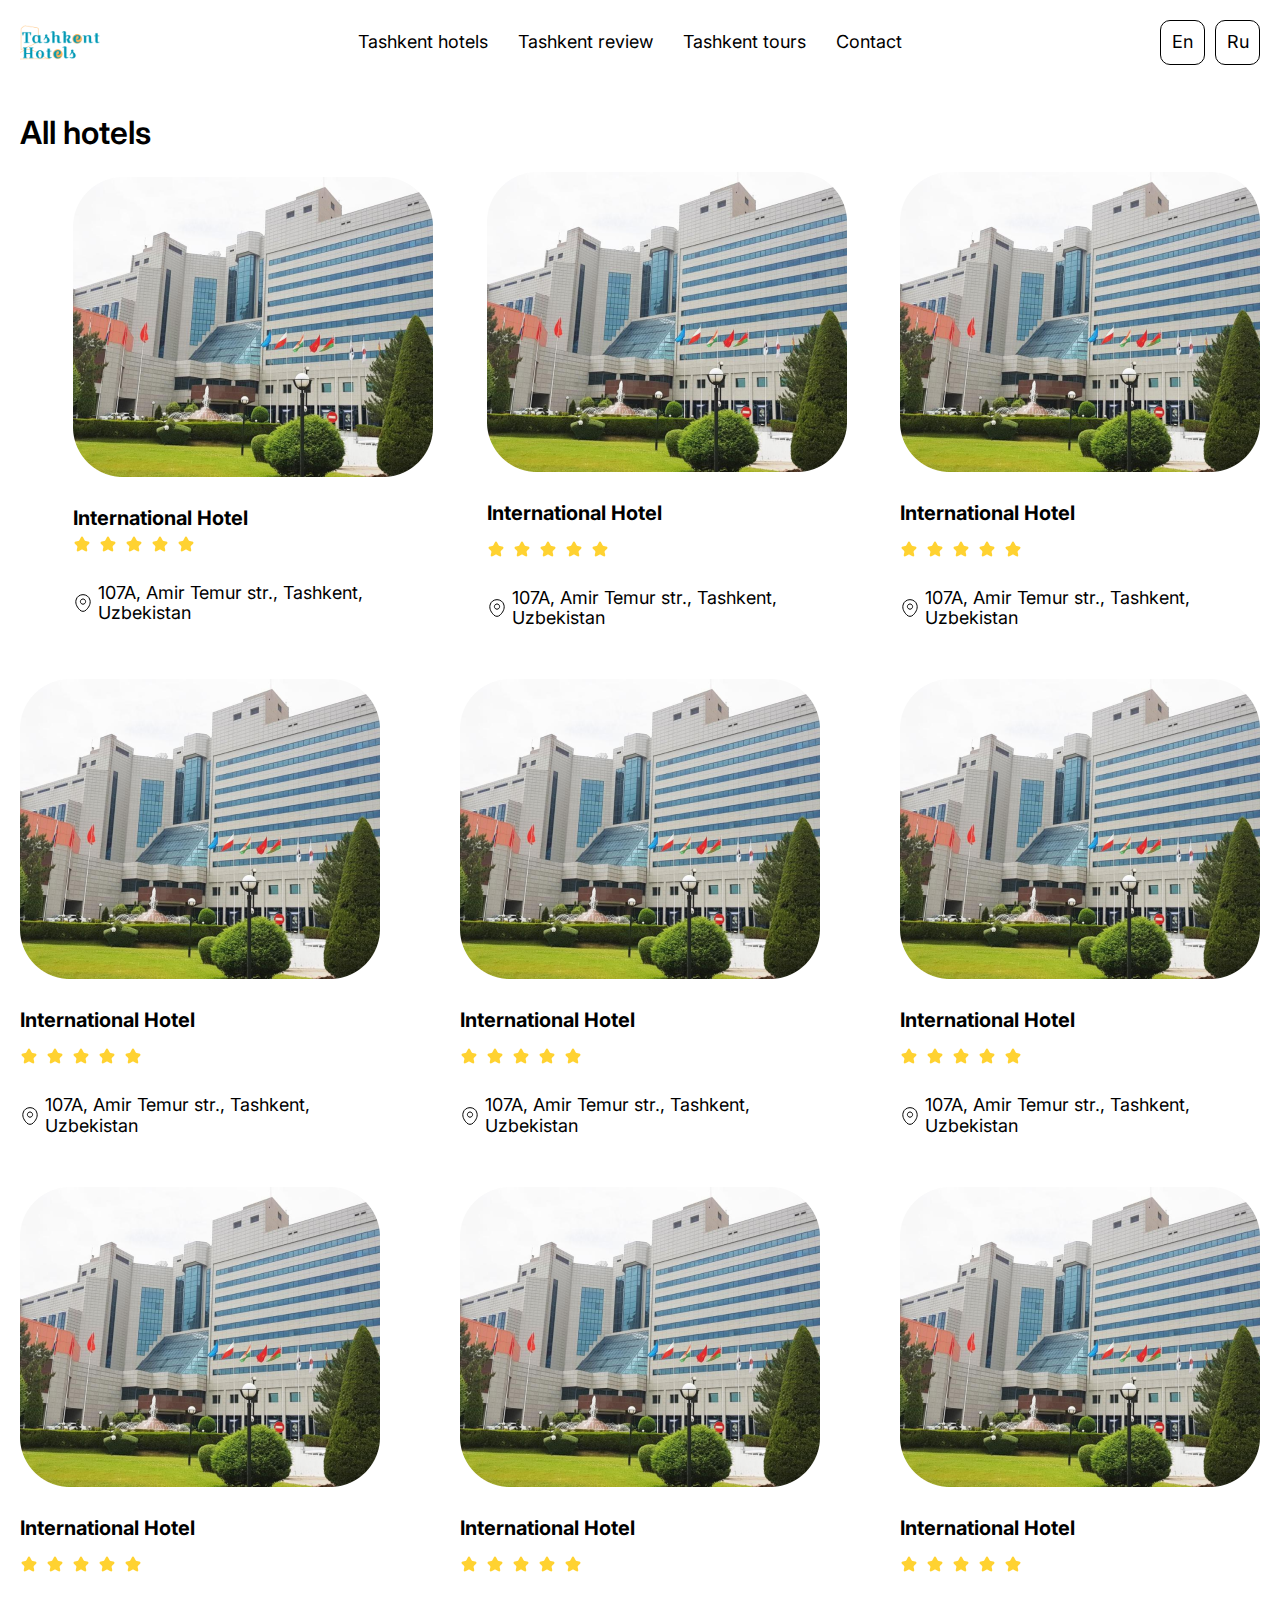
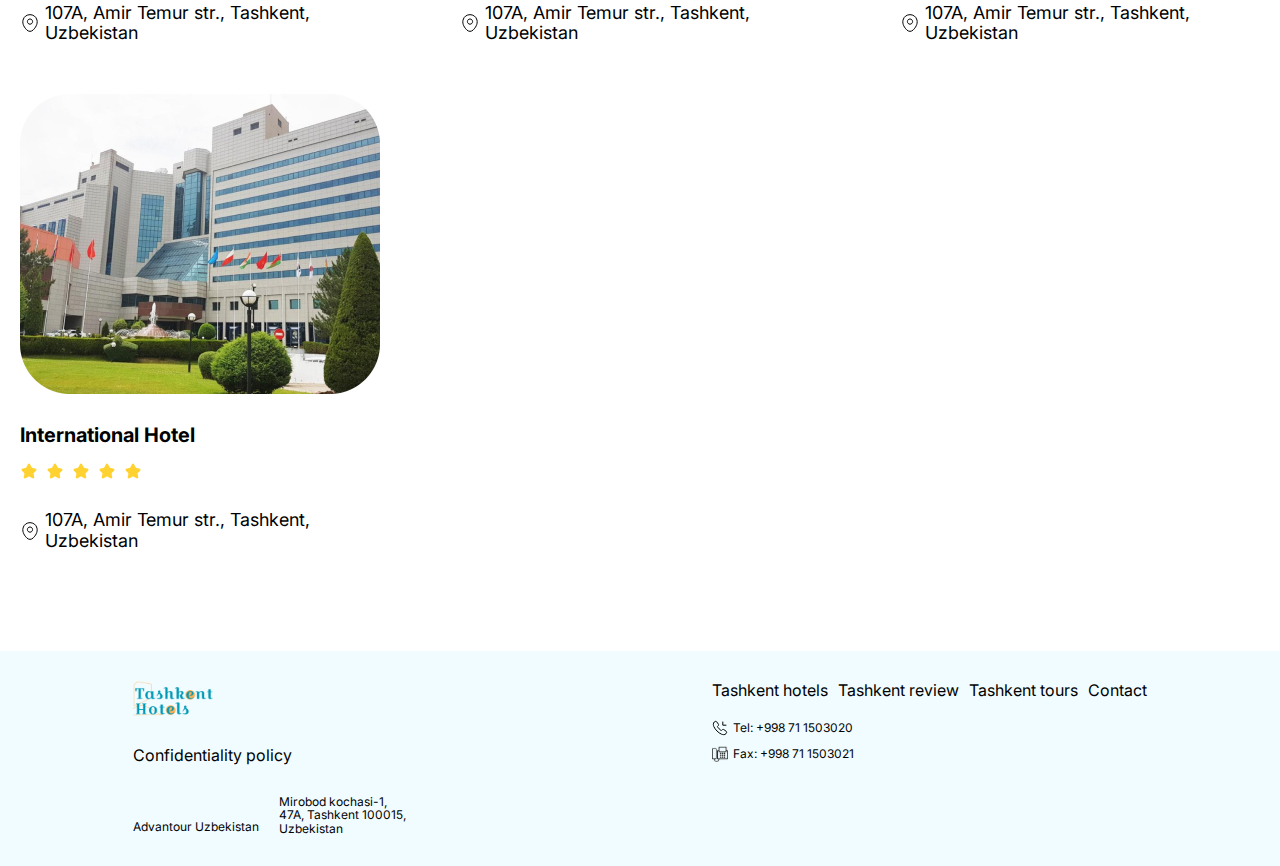
==== commit 31897854: "hotel-info-mobile" ====
--- a/index.html
+++ b/index.html
@@ -78,50 +78,53 @@
         <section class="container">
             <h1 class="hero-title">All hotels</h1>
             <ul class="hotels-list">
-                <li class="hotel-item">
-                    <div class="img-hotel">
-                        <picture>
-                            <source srcset="./images/dextop.png 1x, ./images/dextop.png 2x" media="(min-width: 850px)">
-                            <source srcset="./images/test-img-for-mobile.png 1x, ./images/test-img-for-mobile.png 2x"
-                                media="(max-width: 850px)">
-                        
-                            <img src="./images/dextop.png" alt="hotel" width="360" height="300" />
-                        </picture>
-                    </div>
-                    <div class="hotel-info">
-                        <h2>International Hotel</h2>
-                <img src="./svg/stars.svg" alt="stars">
-              
-                    <div class="local-hotel">
-                            <img src="./svg/location.svg" alt="location">
-                        <a href="">107A, Amir Temur str., Tashkent, Uzbekistan</a>
-                    </div>
-                    </div>
-                </li>
-
-                <li class="hotel-item">
-                    <div class="img-hotel">
-                        <picture>
-                            <source srcset="./images/dextop.png 1x, ./images/dextop.png 2x" media="(min-width: 850px)">
-                            <source srcset="./images/test-img-for-mobile.png 1x, ./images/test-img-for-mobile.png 2x"
-                                media="(max-width: 850px)">
-                
-                            <img src="./images/dextop.png" alt="hotel" width="360" height="300" />
-                        </picture>
-                    </div>
-                    <div class="hotel-info">
-                        <h2>International Hotel</h2>
-                        <img src="./svg/stars.svg" alt="stars">
-                
-                        <div class="local-hotel">
-                            <img src="./svg/location.svg" alt="location">
-                            <a href="">107A, Amir Temur str., Tashkent, Uzbekistan</a>
-                        </div>
-                    </div>
-                </li>
-
-                <li class="hotel-item">
-                    <div class="img-hotel">
+                <a href="./hotel-info/hotel-info.html">
+                    <li class="hotel-item">
+                        <div class="img-hotel">
+                            <picture>
+                                <source srcset="./images/dextop.png 1x, ./images/dextop.png 2x" media="(min-width: 850px)">
+                                <source srcset="./images/test-img-for-mobile.png 1x, ./images/test-img-for-mobile.png 2x"
+                                    media="(max-width: 850px)">
+                    
+                                <img src="./images/dextop.png" alt="hotel" width="360" height="300" />
+                            </picture>
+                        </div>
+                        <div class="hotel-info">
+                            <h2>International Hotel</h2>
+                            <img src="./svg/stars.svg" alt="stars">
+                    
+                            <div class="local-hotel">
+                                <img src="./svg/location.svg" alt="location">
+                                <a href="">107A, Amir Temur str., Tashkent, Uzbekistan</a>
+                            </div>
+                        </div>
+                    </li>
+                </a>
+
+                <li class="hotel-item">
+                    <div class="img-hotel">
+                        <picture>
+                            <source srcset="./images/dextop.png 1x, ./images/dextop.png 2x" media="(min-width: 850px)">
+                            <source srcset="./images/test-img-for-mobile.png 1x, ./images/test-img-for-mobile.png 2x"
+                                media="(max-width: 850px)">
+                
+                            <img src="./images/dextop.png" alt="hotel" width="360" height="300" />
+                        </picture>
+                    </div>
+                    <div class="hotel-info">
+                        <h2>International Hotel</h2>
+                        <img src="./svg/stars.svg" alt="stars">
+                
+                        <div class="local-hotel">
+                            <img src="./svg/location.svg" alt="location">
+                            <a href="">107A, Amir Temur str., Tashkent, Uzbekistan</a>
+                        </div>
+                    </div>
+                </li>
+
+                <li class="hotel-item">
+                    <div class="img-hotel">
+
                         <picture>
                             <source srcset="./images/dextop.png 1x, ./images/dextop.png 2x" media="(min-width: 850px)">
                             <source srcset="./images/test-img-for-mobile.png 1x, ./images/test-img-for-mobile.png 2x"
--- a/style.css
+++ b/style.css
@@ -15,6 +15,7 @@
   color: var(--primary-text);
 }
 :root {
+  --hover-btn: #ffd231;
   --axcent: #14bee3;
   --primary-text: #000000;
   --white: #ffffff;
@@ -38,7 +39,7 @@
 }
 img {
   display: block;
-  width: 100%;
+  /* width: 100%; */
   height: auto;
 }
 
@@ -53,14 +54,12 @@
     margin-left: auto;
     margin-right: auto;
   }
-
   .page-nav {
     display: flex;
     align-items: center;
     justify-content: space-between;
     padding-top: 20px;
   }
-
   .pc-header {
     display: none;
   }
@@ -71,7 +70,22 @@
     background-color: transparent;
     border: none;
   }
-  .is-hidden {
+  .logo {
+    max-width: 80px;
+  }
+  .mobile-menu {
+    position: absolute;
+    width: 100%;
+    height: 100%;
+    top: 0;
+    left: 0;
+    z-index: 999;
+    background-color: var(--white);
+    opacity: 1;
+    overflow: hidden;
+    overflow-y: scroll;
+  }
+  .mobile-menu.is-hidden {
     position: absolute;
     white-space: nowrap;
     width: 1px;
@@ -82,23 +96,11 @@
     clip: rect(0 0 0 0);
     clip-path: inset(50%);
     margin: -1px;
-  }
-
-  .logo {
-    max-width: 80px;
-  }
-  .mobile-menu {
-    position: absolute;
-    width: 100%;
-    height: 100%;
-    top: 0;
-    left: 0;
-    z-index: 999;
-    background-color: var(--white);
-    opacity: 1;
     pointer-events: none;
   }
-
+  .no-scroll {
+    overflow: hidden;
+  }
   .clouse-menu-btn {
     position: absolute;
     top: 24px;
@@ -115,14 +117,12 @@
       background-color 250ms cubic-bezier(0.4, 0, 0.2, 1);
   }
   .mobile-menu-conteiner {
-    overflow-y: scroll;
     width: 100%;
     height: 100%;
     position: relative;
     padding-left: 20px;
     padding-top: 20px;
   }
-
   .menu-mobile {
     margin-top: 100px;
   }
@@ -174,7 +174,7 @@
   }
   .local-hotel {
     display: flex;
-    align-items: start;
+    align-items: center;
     gap: 5px;
     margin-top: 12px;
   }
@@ -270,10 +270,15 @@
   .lang button {
     width: 45px;
     height: 45px;
-    border: 1px solid #000000;
+    border: 1px solid var(--primary-text);
     border-radius: 10px;
     font-size: 18px;
     background-color: transparent;
+    transition: border 250ms ease, color 250ms ease;
+  }
+  .lang button:hover {
+    color: var(--axcent);
+    border: 1px solid var(--axcent);
   }
   .hotels-list {
     display: flex;
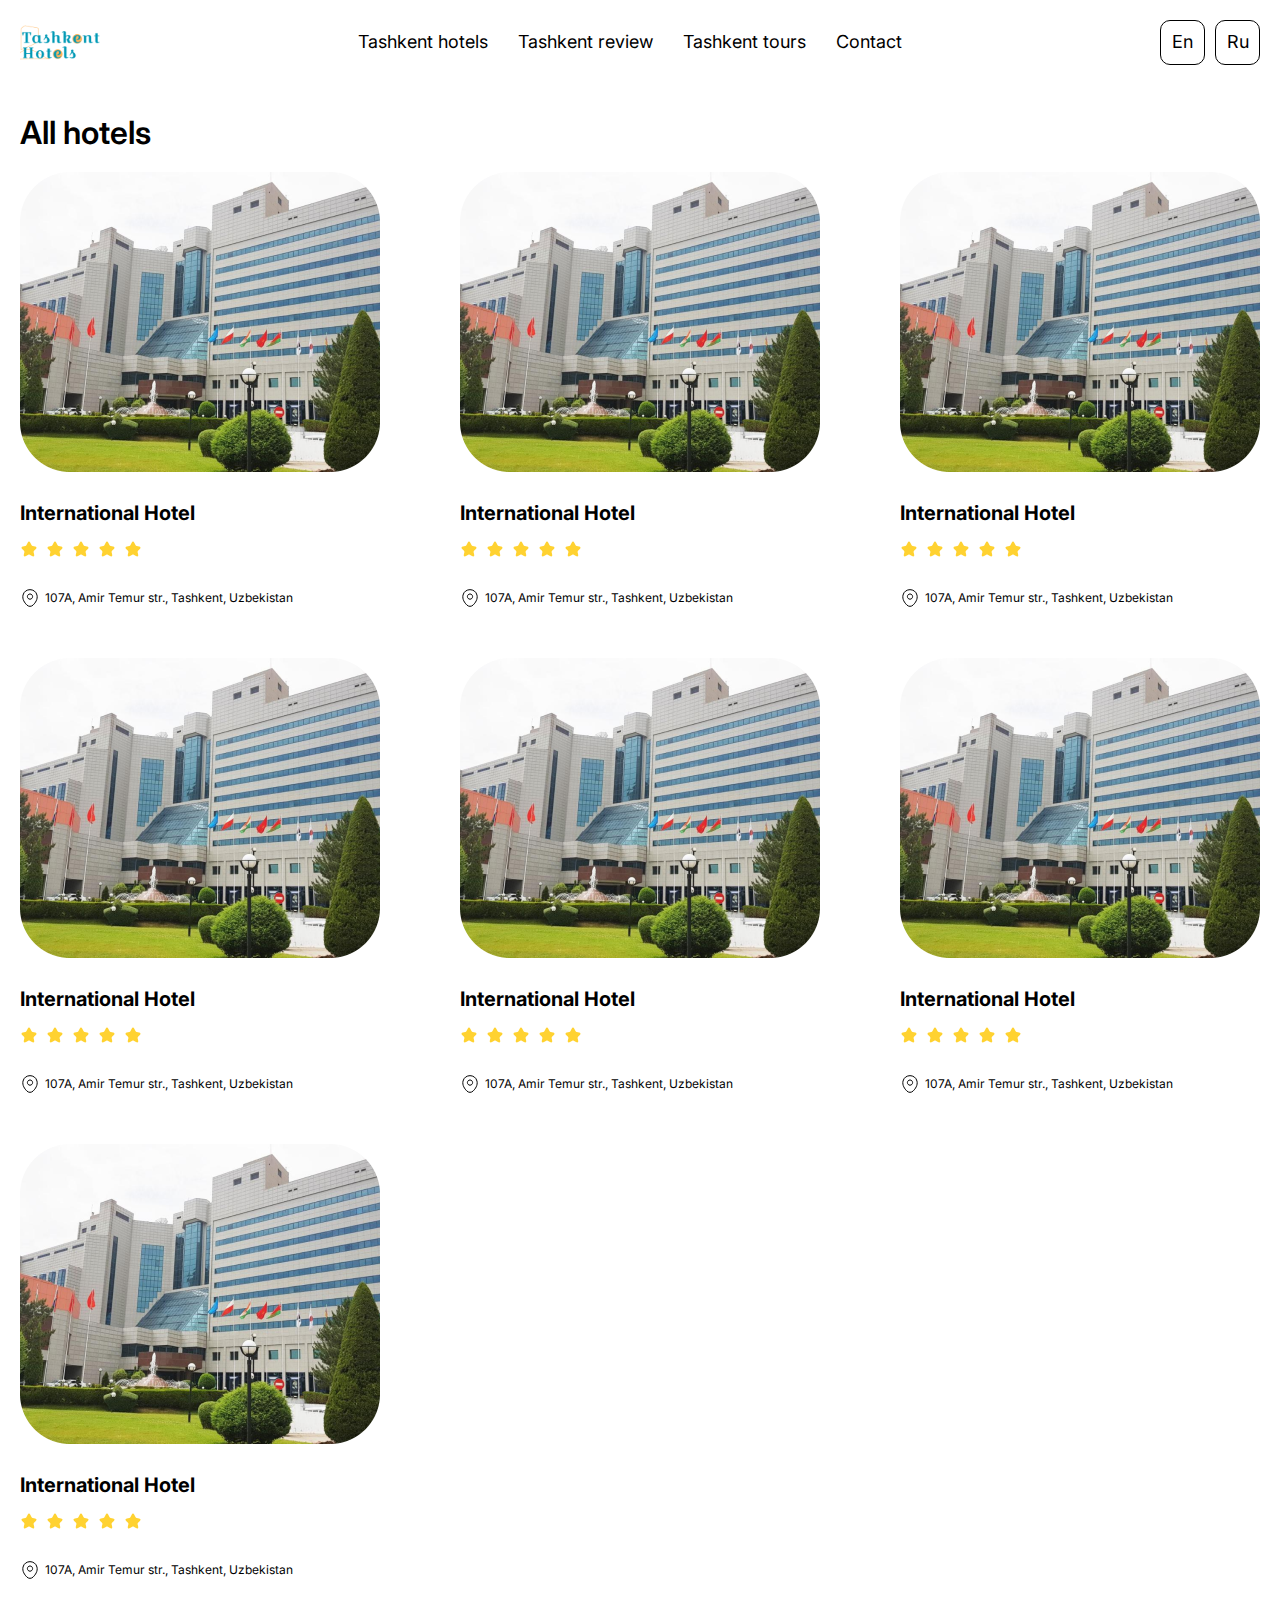
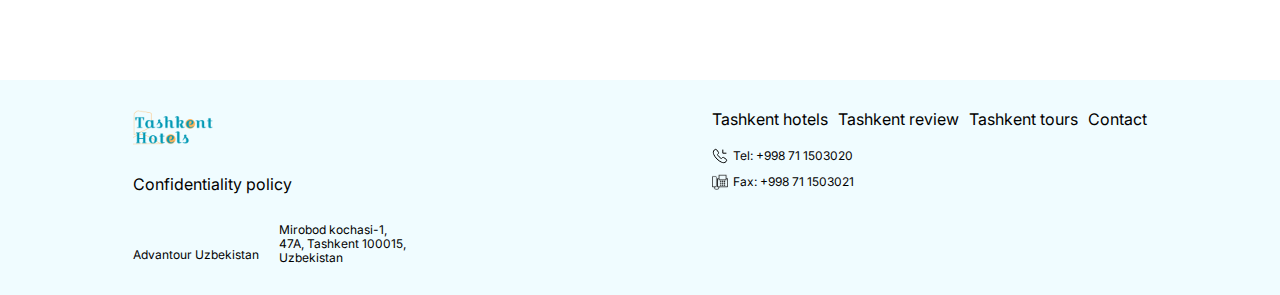
==== commit f08791f7: "hotel-info-pc" ====
--- a/index.html
+++ b/index.html
@@ -78,8 +78,10 @@
         <section class="container">
             <h1 class="hero-title">All hotels</h1>
             <ul class="hotels-list">
-                <a href="./hotel-info/hotel-info.html">
-                    <li class="hotel-item">
+
+                    <li>
+                <a href="./hotel-info/hotel-info.html" class="hotel-item">
+
                         <div class="img-hotel">
                             <picture>
                                 <source srcset="./images/dextop.png 1x, ./images/dextop.png 2x" media="(min-width: 850px)">
@@ -95,201 +97,158 @@
                     
                             <div class="local-hotel">
                                 <img src="./svg/location.svg" alt="location">
-                                <a href="">107A, Amir Temur str., Tashkent, Uzbekistan</a>
+                                <p>107A, Amir Temur str., Tashkent, Uzbekistan</p>
                             </div>
                         </div>
-                    </li>
-                </a>
-
-                <li class="hotel-item">
-                    <div class="img-hotel">
-                        <picture>
-                            <source srcset="./images/dextop.png 1x, ./images/dextop.png 2x" media="(min-width: 850px)">
-                            <source srcset="./images/test-img-for-mobile.png 1x, ./images/test-img-for-mobile.png 2x"
-                                media="(max-width: 850px)">
-                
-                            <img src="./images/dextop.png" alt="hotel" width="360" height="300" />
-                        </picture>
-                    </div>
-                    <div class="hotel-info">
-                        <h2>International Hotel</h2>
-                        <img src="./svg/stars.svg" alt="stars">
-                
-                        <div class="local-hotel">
-                            <img src="./svg/location.svg" alt="location">
-                            <a href="">107A, Amir Temur str., Tashkent, Uzbekistan</a>
+                    </a>
+
+                    </li>
+
+                <li>
+                    <a href="./hotel-info/hotel-info.html" class="hotel-item">
+                
+                        <div class="img-hotel">
+                            <picture>
+                                <source srcset="./images/dextop.png 1x, ./images/dextop.png 2x" media="(min-width: 850px)">
+                                <source srcset="./images/test-img-for-mobile.png 1x, ./images/test-img-for-mobile.png 2x"
+                                    media="(max-width: 850px)">
+                
+                                <img src="./images/dextop.png" alt="hotel" width="360" height="300" />
+                            </picture>
                         </div>
-                    </div>
+                        <div class="hotel-info">
+                            <h2>International Hotel</h2>
+                            <img src="./svg/stars.svg" alt="stars">
+                
+                            <div class="local-hotel">
+                                <img src="./svg/location.svg" alt="location">
+                                <p>107A, Amir Temur str., Tashkent, Uzbekistan</p>
+                            </div>
+                        </div>
+                    </a>
+                
                 </li>
-
-                <li class="hotel-item">
-                    <div class="img-hotel">
-
-                        <picture>
-                            <source srcset="./images/dextop.png 1x, ./images/dextop.png 2x" media="(min-width: 850px)">
-                            <source srcset="./images/test-img-for-mobile.png 1x, ./images/test-img-for-mobile.png 2x"
-                                media="(max-width: 850px)">
-                
-                            <img src="./images/dextop.png" alt="hotel" width="360" height="300" />
-                        </picture>
-                    </div>
-                    <div class="hotel-info">
-                        <h2>International Hotel</h2>
-                        <img src="./svg/stars.svg" alt="stars">
-                
-                        <div class="local-hotel">
-                            <img src="./svg/location.svg" alt="location">
-                            <a href="">107A, Amir Temur str., Tashkent, Uzbekistan</a>
-                        </div>
-                    </div>
-                </li>
-
-                <li class="hotel-item">
-                    <div class="img-hotel">
-                        <picture>
-                            <source srcset="./images/dextop.png 1x, ./images/dextop.png 2x" media="(min-width: 850px)">
-                            <source srcset="./images/test-img-for-mobile.png 1x, ./images/test-img-for-mobile.png 2x"
-                                media="(max-width: 850px)">
-                
-                            <img src="./images/dextop.png" alt="hotel" width="360" height="300" />
-                        </picture>
-                    </div>
-                    <div class="hotel-info">
-                        <h2>International Hotel</h2>
-                        <img src="./svg/stars.svg" alt="stars">
-                
-                        <div class="local-hotel">
-                            <img src="./svg/location.svg" alt="location">
-                            <a href="">107A, Amir Temur str., Tashkent, Uzbekistan</a>
-                        </div>
-                    </div>
-                </li>
-
-                <li class="hotel-item">
-                    <div class="img-hotel">
-                        <picture>
-                            <source srcset="./images/dextop.png 1x, ./images/dextop.png 2x" media="(min-width: 850px)">
-                            <source srcset="./images/test-img-for-mobile.png 1x, ./images/test-img-for-mobile.png 2x"
-                                media="(max-width: 850px)">
-                
-                            <img src="./images/dextop.png" alt="hotel" width="360" height="300" />
-                        </picture>
-                    </div>
-                    <div class="hotel-info">
-                        <h2>International Hotel</h2>
-                        <img src="./svg/stars.svg" alt="stars">
-                
-                        <div class="local-hotel">
-                            <img src="./svg/location.svg" alt="location">
-                            <a href="">107A, Amir Temur str., Tashkent, Uzbekistan</a>
-                        </div>
-                    </div>
-                </li>
-
-                <li class="hotel-item">
-                    <div class="img-hotel">
-                        <picture>
-                            <source srcset="./images/dextop.png 1x, ./images/dextop.png 2x" media="(min-width: 850px)">
-                            <source srcset="./images/test-img-for-mobile.png 1x, ./images/test-img-for-mobile.png 2x"
-                                media="(max-width: 850px)">
-                
-                            <img src="./images/dextop.png" alt="hotel" width="360" height="300" />
-                        </picture>
-                    </div>
-                    <div class="hotel-info">
-                        <h2>International Hotel</h2>
-                        <img src="./svg/stars.svg" alt="stars">
-                
-                        <div class="local-hotel">
-                            <img src="./svg/location.svg" alt="location">
-                            <a href="">107A, Amir Temur str., Tashkent, Uzbekistan</a>
-                        </div>
-                    </div>
-                </li>
-
-                <li class="hotel-item">
-                    <div class="img-hotel">
-                        <picture>
-                            <source srcset="./images/dextop.png 1x, ./images/dextop.png 2x" media="(min-width: 850px)">
-                            <source srcset="./images/test-img-for-mobile.png 1x, ./images/test-img-for-mobile.png 2x"
-                                media="(max-width: 850px)">
-                
-                            <img src="./images/dextop.png" alt="hotel" width="360" height="300" />
-                        </picture>
-                    </div>
-                    <div class="hotel-info">
-                        <h2>International Hotel</h2>
-                        <img src="./svg/stars.svg" alt="stars">
-                
-                        <div class="local-hotel">
-                            <img src="./svg/location.svg" alt="location">
-                            <a href="">107A, Amir Temur str., Tashkent, Uzbekistan</a>
-                        </div>
-                    </div>
-                </li>
-
-                <li class="hotel-item">
-                    <div class="img-hotel">
-                        <picture>
-                            <source srcset="./images/dextop.png 1x, ./images/dextop.png 2x" media="(min-width: 850px)">
-                            <source srcset="./images/test-img-for-mobile.png 1x, ./images/test-img-for-mobile.png 2x"
-                                media="(max-width: 850px)">
-                
-                            <img src="./images/dextop.png" alt="hotel" width="360" height="300" />
-                        </picture>
-                    </div>
-                    <div class="hotel-info">
-                        <h2>International Hotel</h2>
-                        <img src="./svg/stars.svg" alt="stars">
-                
-                        <div class="local-hotel">
-                            <img src="./svg/location.svg" alt="location">
-                            <a href="">107A, Amir Temur str., Tashkent, Uzbekistan</a>
-                        </div>
-                    </div>
-                </li>
-
-                <li class="hotel-item">
-                    <div class="img-hotel">
-                        <picture>
-                            <source srcset="./images/dextop.png 1x, ./images/dextop.png 2x" media="(min-width: 850px)">
-                            <source srcset="./images/test-img-for-mobile.png 1x, ./images/test-img-for-mobile.png 2x"
-                                media="(max-width: 850px)">
-                
-                            <img src="./images/dextop.png" alt="hotel" width="360" height="300" />
-                        </picture>
-                    </div>
-                    <div class="hotel-info">
-                        <h2>International Hotel</h2>
-                        <img src="./svg/stars.svg" alt="stars">
-                
-                        <div class="local-hotel">
-                            <img src="./svg/location.svg" alt="location">
-                            <a href="">107A, Amir Temur str., Tashkent, Uzbekistan</a>
-                        </div>
-                    </div>
-                </li>
-
-                <li class="hotel-item">
-                    <div class="img-hotel">
-                        <picture>
-                            <source srcset="./images/dextop.png 1x, ./images/dextop.png 2x" media="(min-width: 850px)">
-                            <source srcset="./images/test-img-for-mobile.png 1x, ./images/test-img-for-mobile.png 2x"
-                                media="(max-width: 850px)">
-                
-                            <img src="./images/dextop.png" alt="hotel" width="360" height="300" />
-                        </picture>
-                    </div>
-                    <div class="hotel-info">
-                        <h2>International Hotel</h2>
-                        <img src="./svg/stars.svg" alt="stars">
-                
-                        <div class="local-hotel">
-                            <img src="./svg/location.svg" alt="location">
-                            <a href="">107A, Amir Temur str., Tashkent, Uzbekistan</a>
-                        </div>
-                    </div>
-                </li>
+<li>
+    <a href="./hotel-info/hotel-info.html" class="hotel-item">
+
+        <div class="img-hotel">
+            <picture>
+                <source srcset="./images/dextop.png 1x, ./images/dextop.png 2x" media="(min-width: 850px)">
+                <source srcset="./images/test-img-for-mobile.png 1x, ./images/test-img-for-mobile.png 2x"
+                    media="(max-width: 850px)">
+
+                <img src="./images/dextop.png" alt="hotel" width="360" height="300" />
+            </picture>
+        </div>
+        <div class="hotel-info">
+            <h2>International Hotel</h2>
+            <img src="./svg/stars.svg" alt="stars">
+
+            <div class="local-hotel">
+                <img src="./svg/location.svg" alt="location">
+                <p>107A, Amir Temur str., Tashkent, Uzbekistan</p>
+            </div>
+        </div>
+    </a>
+
+</li>
+<li>
+    <a href="./hotel-info/hotel-info.html" class="hotel-item">
+
+        <div class="img-hotel">
+            <picture>
+                <source srcset="./images/dextop.png 1x, ./images/dextop.png 2x" media="(min-width: 850px)">
+                <source srcset="./images/test-img-for-mobile.png 1x, ./images/test-img-for-mobile.png 2x"
+                    media="(max-width: 850px)">
+
+                <img src="./images/dextop.png" alt="hotel" width="360" height="300" />
+            </picture>
+        </div>
+        <div class="hotel-info">
+            <h2>International Hotel</h2>
+            <img src="./svg/stars.svg" alt="stars">
+
+            <div class="local-hotel">
+                <img src="./svg/location.svg" alt="location">
+                <p>107A, Amir Temur str., Tashkent, Uzbekistan</p>
+            </div>
+        </div>
+    </a>
+
+</li>
+<li>
+    <a href="./hotel-info/hotel-info.html" class="hotel-item">
+
+        <div class="img-hotel">
+            <picture>
+                <source srcset="./images/dextop.png 1x, ./images/dextop.png 2x" media="(min-width: 850px)">
+                <source srcset="./images/test-img-for-mobile.png 1x, ./images/test-img-for-mobile.png 2x"
+                    media="(max-width: 850px)">
+
+                <img src="./images/dextop.png" alt="hotel" width="360" height="300" />
+            </picture>
+        </div>
+        <div class="hotel-info">
+            <h2>International Hotel</h2>
+            <img src="./svg/stars.svg" alt="stars">
+
+            <div class="local-hotel">
+                <img src="./svg/location.svg" alt="location">
+                <p>107A, Amir Temur str., Tashkent, Uzbekistan</p>
+            </div>
+        </div>
+    </a>
+
+</li>
+<li>
+    <a href="./hotel-info/hotel-info.html" class="hotel-item">
+
+        <div class="img-hotel">
+            <picture>
+                <source srcset="./images/dextop.png 1x, ./images/dextop.png 2x" media="(min-width: 850px)">
+                <source srcset="./images/test-img-for-mobile.png 1x, ./images/test-img-for-mobile.png 2x"
+                    media="(max-width: 850px)">
+
+                <img src="./images/dextop.png" alt="hotel" width="360" height="300" />
+            </picture>
+        </div>
+        <div class="hotel-info">
+            <h2>International Hotel</h2>
+            <img src="./svg/stars.svg" alt="stars">
+
+            <div class="local-hotel">
+                <img src="./svg/location.svg" alt="location">
+                <p>107A, Amir Temur str., Tashkent, Uzbekistan</p>
+            </div>
+        </div>
+    </a>
+
+</li>
+<li>
+    <a href="./hotel-info/hotel-info.html" class="hotel-item">
+
+        <div class="img-hotel">
+            <picture>
+                <source srcset="./images/dextop.png 1x, ./images/dextop.png 2x" media="(min-width: 850px)">
+                <source srcset="./images/test-img-for-mobile.png 1x, ./images/test-img-for-mobile.png 2x"
+                    media="(max-width: 850px)">
+
+                <img src="./images/dextop.png" alt="hotel" width="360" height="300" />
+            </picture>
+        </div>
+        <div class="hotel-info">
+            <h2>International Hotel</h2>
+            <img src="./svg/stars.svg" alt="stars">
+
+            <div class="local-hotel">
+                <img src="./svg/location.svg" alt="location">
+                <p>107A, Amir Temur str., Tashkent, Uzbekistan</p>
+            </div>
+        </div>
+    </a>
+
+</li>
+
 
 
             </ul>
--- a/style.css
+++ b/style.css
@@ -162,6 +162,9 @@
   .img-hotel {
     width: 167px;
   }
+  .img-hotel img {
+    width: 100%;
+  }
   .hotel-info h2 {
     font-size: 14px;
     margin-bottom: 5px;
@@ -178,7 +181,7 @@
     gap: 5px;
     margin-top: 12px;
   }
-  .local-hotel a {
+  .local-hotel p {
     font-size: 12px;
   }
   .local-hotel img {
